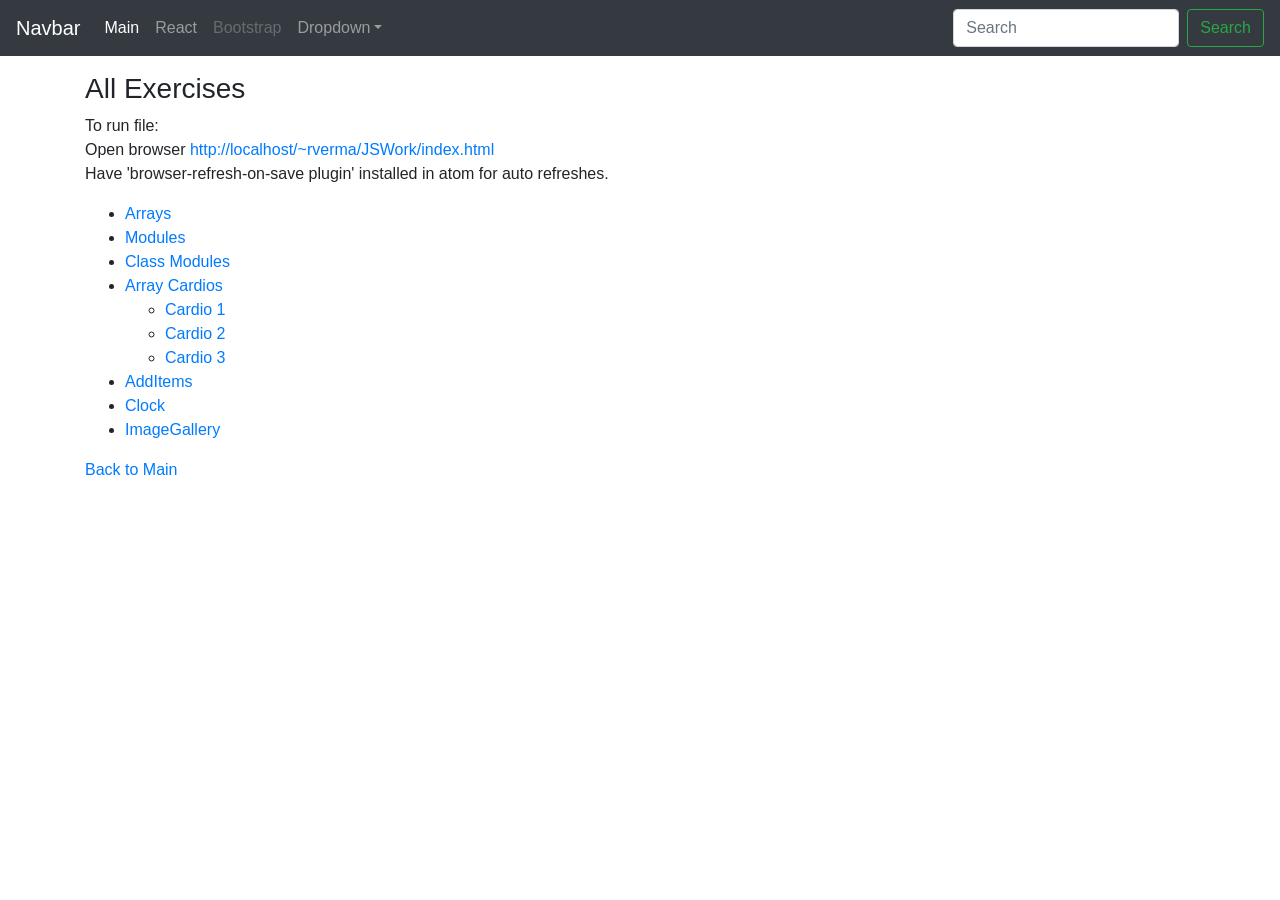
==== JSWork/index.html @ 0249b16f "Initial Files" ====
<!DOCTYPE html>
<html lang="en">
<head>
  <!-- Required meta tags -->
  <meta charset="UTF-8">
  <meta name="viewport" content="width=device-width, initial-scale=1.0">
  <meta http-equiv="X-UA-Compatible" content="ie=edge">
  <title>JS Exercises</title>
  <link rel="stylesheet"
        href="https://stackpath.bootstrapcdn.com/bootstrap/4.4.1/css/bootstrap.min.css"
        integrity="sha384-Vkoo8x4CGsO3+Hhxv8T/Q5PaXtkKtu6ug5TOeNV6gBiFeWPGFN9MuhOf23Q9Ifjh"
        crossorigin="anonymous">
  <script src="https://code.jquery.com/jquery-3.4.1.slim.min.js" integrity="sha384-J6qa4849blE2+poT4WnyKhv5vZF5SrPo0iEjwBvKU7imGFAV0wwj1yYfoRSJoZ+n" crossorigin="anonymous"></script>
  <script src="https://cdn.jsdelivr.net/npm/popper.js@1.16.0/dist/umd/popper.min.js" integrity="sha384-Q6E9RHvbIyZFJoft+2mJbHaEWldlvI9IOYy5n3zV9zzTtmI3UksdQRVvoxMfooAo" crossorigin="anonymous"></script>
  <script src="https://stackpath.bootstrapcdn.com/bootstrap/4.4.1/js/bootstrap.min.js" integrity="sha384-wfSDF2E50Y2D1uUdj0O3uMBJnjuUD4Ih7YwaYd1iqfktj0Uod8GCExl3Og8ifwB6" crossorigin="anonymous"></script>
  <!--<link rel="stylesheet" href="https://cdn.jsdelivr.net/npm/bulma@0.8.0/css/bulma.min.css">
  <script defer src="https://use.fontawesome.com/releases/v5.3.1/js/all.js"></script> -->
</head>
<body cz-shortcut-listen="true">
  <header>
    <nav class="navbar navbar-expand navbar-dark bg-dark sticky-top">
        <a class="navbar-brand" href="#">Navbar</a>
        <button class="navbar-toggler" type="button" data-toggle="collapse" data-target="#navbarsExampleDefault" aria-controls="navbarsExampleDefault" aria-expanded="false" aria-label="Toggle navigation">
          <span class="navbar-toggler-icon"></span>
        </button>

        <div class="collapse navbar-collapse" id="navbarsExampleDefault">
          <ul class="navbar-nav mr-auto">
            <li class="nav-item active">
              <a class="nav-link" href="../index.html">Main <span class="sr-only">(current)</span></a>
            </li>
            <li class="nav-item">
              <a class="nav-link" href="../React/index.html">React</a>
            </li>
            <li class="nav-item">
              <a class="nav-link disabled" href="../bootstrap/index.html">Bootstrap</a>
            </li>
            <li class="nav-item dropdown">
              <a class="nav-link dropdown-toggle" href="http://example.com" id="dropdown01" data-toggle="dropdown" aria-haspopup="true" aria-expanded="false">Dropdown</a>
              <div class="dropdown-menu" aria-labelledby="dropdown01">
                <a class="dropdown-item" href="./arrayCardio/cardio1/index.html">Cardio1</a>
                <a class="dropdown-item" href="#">Child2</a>
                <a class="dropdown-item" href="#">Child3</a>
              </div>
            </li>
          </ul>
          <form class="form-inline my-2 my-lg-0">
            <input class="form-control mr-sm-2" type="text" placeholder="Search" aria-label="Search">
            <button class="btn btn-outline-success my-2 my-sm-0" type="submit">Search</button>
          </form>
        </div>
    </nav>
  </header>

  <main role="main">
    <header>
      <div class="navbar"></div>
    </header>
    <div class="container">
      <h3> All Exercises </h3>
      <p>
        To run file: <br/>
        Open browser <a href="http://localhost/~rverma/JSWork/index.html">http://localhost/~rverma/JSWork/index.html</a><br/>
        Have 'browser-refresh-on-save plugin' installed in atom for auto refreshes.
      </p>
      <ul>
        <li><a href="./arrays/index.html">Arrays</href><br /></li>
        <li><a href="./modules/index.html">Modules</href><br /></li>
        <li><a href="./classModules/index.html">Class Modules</href><br /></li>
        <li>Array Cardios
          <ul>
            <li><a href="./arrayCardio/cardio1/index.html">Cardio 1</a></li>
            <li><a href="./arrayCardio/cardio2/index.html">Cardio 2</a></li>
            <li><a href="./arrayCardio/cardio3/index.html">Cardio 3</a></li>
          </ul>
        </li>
        <li><a href="./AddItems/index.html">AddItems</href><br /></li>
        <li><a href="./clock/index.html">Clock</href><br /></li>
          <li><a href="./ImageGallery/index.html">ImageGallery</href><br /></li>
      </ul>
    </div>
  </main>

  <footer class="footer">
    <div class="container">
      <span class="text-muted"><a href="../index.html">Back to Main</a></span>
    </div>
  </footer>
</body>

</html>
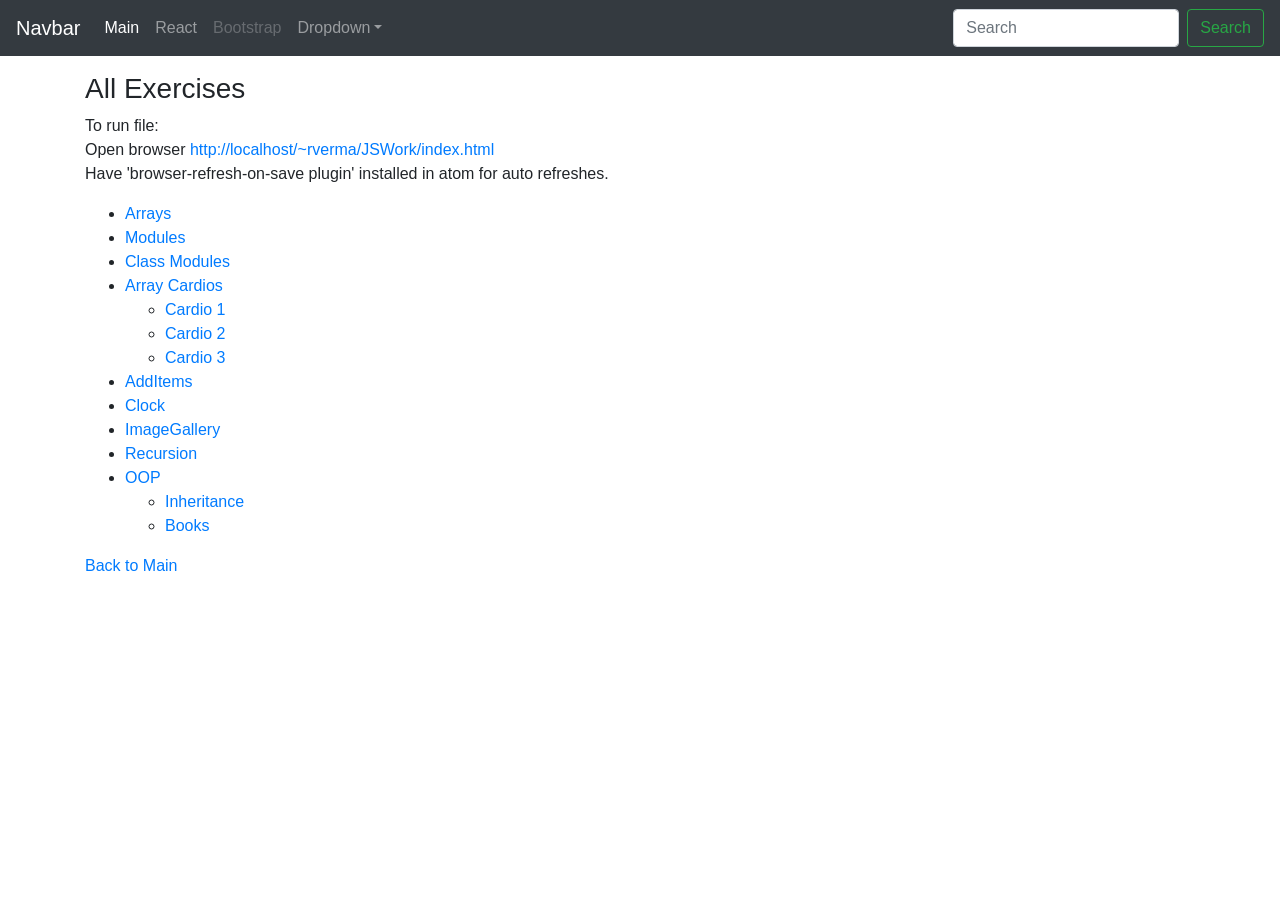
==== commit 7b75739a: "multiple updates to JS project" ====
--- a/JSWork/index.html
+++ b/JSWork/index.html
@@ -76,7 +76,14 @@
         </li>
         <li><a href="./AddItems/index.html">AddItems</href><br /></li>
         <li><a href="./clock/index.html">Clock</href><br /></li>
-          <li><a href="./ImageGallery/index.html">ImageGallery</href><br /></li>
+        <li><a href="./ImageGallery/index.html">ImageGallery</href><br /></li>
+        <li><a href="./recursion/index.html">Recursion</href><br /></li>
+        <li><a href="./OOP/index.html">OOP</href><br />
+          <ul>
+            <li><a href="./OOP/inheritance/index.html">Inheritance</href><br /></li>
+            <li><a href="./OOP/Books/index.html">Books</href><br /></li>
+          </ul>
+        </li>
       </ul>
     </div>
   </main>
